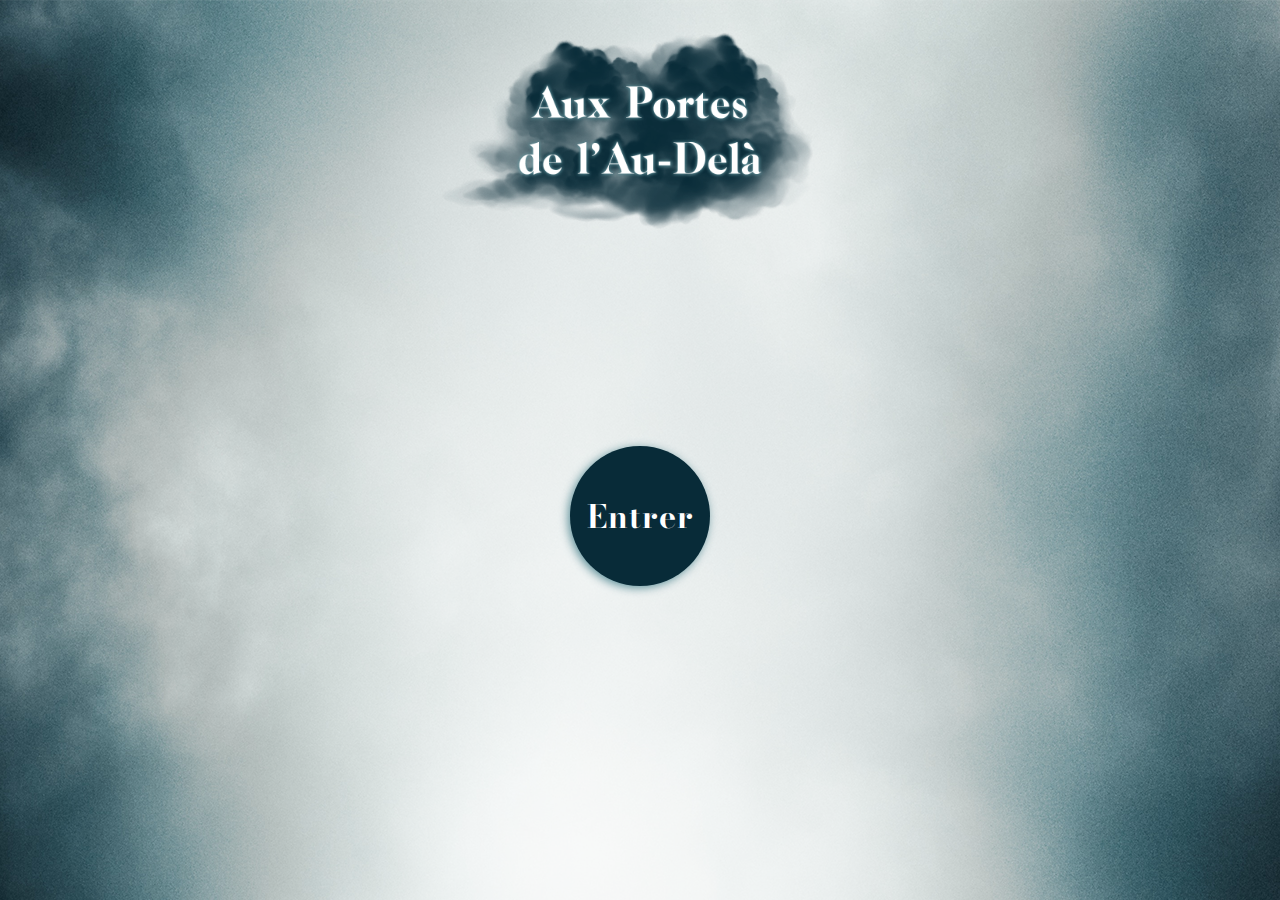
==== index.html @ 8c922d08 "Initial Commit" ====
<!DOCTYPE html>
<html lang="en">
<head>
    <meta charset="UTF-8">
    <meta content="Aux Portes de l'Au-Delà" name="description"/>
    <meta content="width=device_width, initial-scale=1.0" name="viewport"/>

    <!-- CSS -->
    <link href="assets/css/style.css" rel="stylesheet" type="text/css"/>
    <link href="assets/css/responsive.css" rel="stylesheet" type="text/css"/>

    <!-- TYPO -->
    <link rel="preconnect" href="https://fonts.googleapis.com">
    <link rel="preconnect" href="https://fonts.gstatic.com" crossorigin>
    <link href="https://fonts.googleapis.com/css2?family=Bodoni+Moda:ital,wght@0,400;0,500;0,600;0,700;0,800;0,900;1,400;1,500;1,600;1,700;1,800;1,900&display=swap" rel="stylesheet">

    <title>Aux Portes de l'Au-Delà</title>
</head>

<body>
<!--HEADER = Logo-->
<header>
    <a href="index.html"><img id="logo-block" alt="Logo" src="assets/img/Aux-Portes-De-l-Au-Dela_logo_block.png" title="Logo" ></a>
</header>

<main>
<!--Enter-->
    <section id="enterSection">
        <button type="button" id="enterBtn" onclick="loadIntroHTML()"><h1>Entrer</h1></button>
    </section>
</main>

<script src="assets/js/main.js"></script>
</body>
</html>
---- assets/css/style.css ----
/*
Title: Aux Portes de l'Au-Delà
Version: 1.0
Author: Marine-Lou
Design: Marine-Lou
Last Update: 28-11-2022

/ STRUCTURE /
body
    header
        img
    main
        section enter
        section intro
        section quizz
            article question
            article answers
            article score
            aside next
        section ending

[-> Sorted by Order

/ TYPE /
Bodoni+Moda:ital,wght@0,400;0,500;0,600;0,700;0,800;0,900;1,400;1,500;1,600;1,700;1,800;1,900

/ COLORS /
Black #000000 rgba(0, 0, 0, 1)
White #ffffff rgba(255, 255, 255, 1)
Light Blue #60929b rgba(96, 146, 155, 1)
Medium Blue #1e4c58 rgba(30, 76, 88, 0.6)
Dark Blue #082b38  rgba(8, 43, 56, 1)
Darkest Blue #041216 rgba(4, 18, 22, 1)
Dark red #a31c1c rgba(163, 28, 28, 1)

*/

/* GENERAL */
html {
    height: 100vh;
    margin: 0;
    padding: 0;
}
body {
    background-image: url("../img/Aux-Portes-De-l-Au-Dela_bg.png");
    background-repeat: no-repeat;
    background-position: top;
    background-size: countain;
    font-family: 'Bodoni Moda', serif;
    min-height: 100vh;
    margin: 0;
    padding: 0;
    color: #082b38;
}
.d-none {
    display: none!important;
}

/* TEXT STYLE */
h1 {
    text-align: center;
    font-size: 32px;
    font-weight: 700;
    letter-spacing: 1px;
}
h2 {
    text-align: center;
    font-size: 20px;
    font-weight: 700;
    margin-top: 10px;
    overflow-wrap: normal;
}
h3 {
    text-align: center;
    font-weight: 600;
    font-size: 16px;
    line-height: 20px;
    margin: 10px 0px 0px 0px;
    overflow-wrap: normal;
}
h4 {
    margin: 0px 0px 5px 0px;
}
p {
    margin: 0;
    font-size: 18px;
    line-height: 24px;
    font-weight: 600;
    font-style: italic;
    overflow-wrap: normal;
}
a {
    text-decoration: none;
    color: #082b38;
}
.redHell {
    color: #a31c1c;
}

/* ANIMATIONS */
@keyframes glowing {
    0% {
        background-color: #082b38;
        box-shadow: 0 0 3px #082b38;
    }
    50% {
        background-color: #60929b;
        box-shadow: 2 2 10px #60929b;
    }
    100% {
        background-color: #082b38;
        box-shadow: 0 0 3px #082b38;
    }
}
#enterBtn {
    animation: glowing 2600ms infinite;
}

/* HEADER logo */
header {
    display: flex;
    justify-content: center;
}
#logo-block {
    height: 200px;
    margin: 30px 0px 30px 0px;
}
.logoHeightReduced {
    height: 150px!important;
}

/* MAIN */
main {
    display: flex;
    flex-direction: column;
    justify-content: center;
    align-items: center;
}
section {
    display: flex;
    flex-direction: column;
    align-items: center;
    margin: 0px 7% 0px 7%;
    padding: 20px 20px 20px 20px;
    min-width: 390px;
    max-width: 600px;
}
article {
    display: flex;
    flex-direction: column;
    justify-content: center;
    align-items: center;
    width: 100%;
}
button {
    display: flex;
    flex-direction: column;
    justify-content: center;
    align-items: center;
    width: 80px;
    height: 80px;
    border-radius: 40px;
    font-family: 'Bodoni Moda', serif;
    background-color: rgba(8, 43, 56, 1);
    border: none;
    color: white!important;
    box-shadow: -2px 2px 10px #60929b;
}
button:hover {
    color: white!important;
    background-color: rgba(96, 146, 155, 1);
    box-shadow: -2px 2px 10px #fff;
    box-shadow: -2px 2px 10px #082b38;
}

/* SECTION enter */
#enterBtn {
    width: 140px;
    height: 140px;
    border-radius: 70px;
    margin-top: 160px;
}

/* SECTION intro */
#introSection h1 {
    margin: 0px 0px 20px 0px;
}
#introSection h2 {
    font-style: italic;
    margin: 20px 0px 20px 0px;
}
#introBtn {
    margin-top: 20px;
}
#introBtn img {
    width: 50px;
}

/* SECTION quizz */
#questionArticle h2 {
    border-radius: 30px;
    background-color: rgba(114,177,178, 0.3);
    padding: 10px 10px 10px 10px;
    margin-bottom: 0;
    width: 100%;
}
#questionArticle p {
    padding: 5px 0px 0px 15px;
    text-align: left;
}
.row {
    display: flex;
    flex-direction: row;
    justify-content: center;
    min-height: 140px;
    max-height: 180px;
}
.answerDiv {
    display: flex;
    flex-direction: column;
    align-items: center;
    width: 300px;
    padding: 20px 10px 10px 10px;
}
.answerBtn{
    width: 60px;
    height: 60px;
    border-radius: 30px;
    margin: 0;
}
.answerBtn img {
    width: 20px;
}
#scoreArticle {
    border-radius: 30px;
    background-color: rgba(114,177,178, 0.3);
    margin-top: 20px;
    margin-bottom: 20px;
    padding: 20px 10px 20px 10px;
}
.scoreDiv {
    display: flex;
    justify-content: center;
    align-items: center;
    width: 50px;
    height: 50px;
    border-radius: 25px;
    background-color: #082b38;
    color: white;
    margin: 10px 0px 10px 0px;
}
.scoreDiv h3{
    margin: 0;
}
#scoreArticle p{
    text-align: center;
}

/* NEXT - END BTN */
.nextEndArticles {
    margin-bottom: 20px;
}
.nextEndArticles img {
    width: 30px;
    margin: 0;
}

/*SECTION ending*/
#endingImg {
    width: 600px;
}
#endingArticle h2 {
    margin-bottom: 0px;
}
#endingArticle p {
    text-align: center;
    font-size: 18px;
    line-height: 22px;
    margin: 30px 0px 30px 0px;
}
#replayArticle {
    border-radius: 30px;
    background-color: rgba(114,177,178, 0.3);
    padding: 20px 10px 20px 10px;
    margin-top: 50px;
}
#replayArticle h3{
    margin: 0;
}
#replayArticle button {
    margin-top: 20px;
}
#nextBtn img {
    width: 30px;
    margin: 0;
}
---- assets/css/responsive.css ----
@media screen and (max-width: 768px) {
    .answerDiv {
        width: 195px;
    }
    #endingImg {
        width: 390px;
    }
}
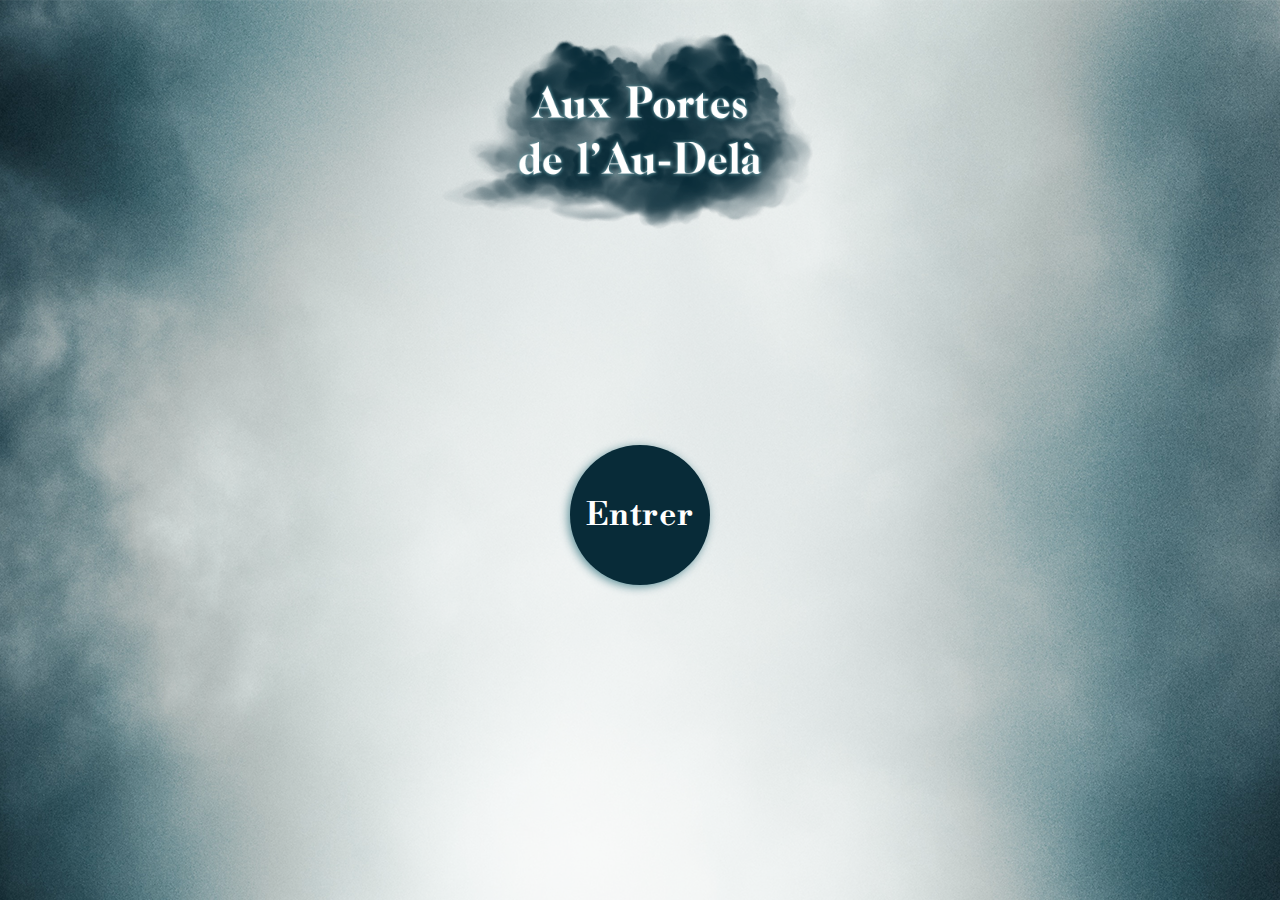
==== commit f810060c: "Correctives" ====
--- a/index.html
+++ b/index.html
@@ -4,16 +4,13 @@
     <meta charset="UTF-8">
     <meta content="Aux Portes de l'Au-Delà" name="description"/>
     <meta content="width=device_width, initial-scale=1.0" name="viewport"/>
-
     <!-- CSS -->
     <link href="assets/css/style.css" rel="stylesheet" type="text/css"/>
     <link href="assets/css/responsive.css" rel="stylesheet" type="text/css"/>
-
     <!-- TYPO -->
     <link rel="preconnect" href="https://fonts.googleapis.com">
     <link rel="preconnect" href="https://fonts.gstatic.com" crossorigin>
-    <link href="https://fonts.googleapis.com/css2?family=Bodoni+Moda:ital,wght@0,400;0,500;0,600;0,700;0,800;0,900;1,400;1,500;1,600;1,700;1,800;1,900&display=swap" rel="stylesheet">
-
+    <link href="https://fonts.googleapis.com/css2?family=Libre+Bodoni:ital,wght@0,400;0,500;0,600;0,700;1,400;1,500;1,600;1,700&family=Montserrat:ital@0;1&display=swap" rel="stylesheet">
     <title>Aux Portes de l'Au-Delà</title>
 </head>
 
--- a/assets/css/style.css
+++ b/assets/css/style.css
@@ -22,7 +22,8 @@
 [-> Sorted by Order
 
 / TYPE /
-Bodoni+Moda:ital,wght@0,400;0,500;0,600;0,700;0,800;0,900;1,400;1,500;1,600;1,700;1,800;1,900
+Libre+Bodoni:ital,wght@0,400;0,500;0,600;0,700;1,400;1,500;1,600;1,700
+Montserrat:ital
 
 / COLORS /
 Black #000000 rgba(0, 0, 0, 1)
@@ -41,17 +42,19 @@
     margin: 0;
     padding: 0;
 }
+
 body {
     background-image: url("../img/Aux-Portes-De-l-Au-Dela_bg.png");
     background-repeat: no-repeat;
     background-position: top;
-    background-size: countain;
-    font-family: 'Bodoni Moda', serif;
+    background-size: auto;
+    font-family: 'Libre Bodoni', serif;
     min-height: 100vh;
     margin: 0;
     padding: 0;
     color: #082b38;
 }
+
 .d-none {
     display: none!important;
 }
@@ -63,6 +66,7 @@
     font-weight: 700;
     letter-spacing: 1px;
 }
+
 h2 {
     text-align: center;
     font-size: 20px;
@@ -70,29 +74,35 @@
     margin-top: 10px;
     overflow-wrap: normal;
 }
+
 h3 {
-    text-align: center;
-    font-weight: 600;
+    font-family: 'Montserrat', sans-serif;
+    text-align: center;
     font-size: 16px;
     line-height: 20px;
-    margin: 10px 0px 0px 0px;
+    margin: 10px 0 0 0;
     overflow-wrap: normal;
 }
+
 h4 {
-    margin: 0px 0px 5px 0px;
-}
+    margin: 0 0 5px 0;
+}
+
 p {
+    font-family: 'Montserrat', sans-serif;
     margin: 0;
     font-size: 18px;
     line-height: 24px;
-    font-weight: 600;
+    font-weight: 400;
     font-style: italic;
     overflow-wrap: normal;
 }
+
 a {
     text-decoration: none;
     color: #082b38;
 }
+
 .redHell {
     color: #a31c1c;
 }
@@ -105,26 +115,29 @@
     }
     50% {
         background-color: #60929b;
-        box-shadow: 2 2 10px #60929b;
+        box-shadow: 2px 2px 10px #60929b;
     }
     100% {
         background-color: #082b38;
         box-shadow: 0 0 3px #082b38;
     }
 }
+
 #enterBtn {
     animation: glowing 2600ms infinite;
 }
 
-/* HEADER logo */
+/* HEADER */
 header {
     display: flex;
     justify-content: center;
 }
+
 #logo-block {
     height: 200px;
-    margin: 30px 0px 30px 0px;
-}
+    margin: 30px 0 30px 0;
+}
+
 .logoHeightReduced {
     height: 150px!important;
 }
@@ -140,11 +153,13 @@
     display: flex;
     flex-direction: column;
     align-items: center;
-    margin: 0px 7% 0px 7%;
+    margin: 0 7% 0 7%;
     padding: 20px 20px 20px 20px;
     min-width: 390px;
     max-width: 600px;
 }
+
+
 article {
     display: flex;
     flex-direction: column;
@@ -152,6 +167,7 @@
     align-items: center;
     width: 100%;
 }
+
 button {
     display: flex;
     flex-direction: column;
@@ -160,17 +176,19 @@
     width: 80px;
     height: 80px;
     border-radius: 40px;
-    font-family: 'Bodoni Moda', serif;
+    font-family: 'Libre Bodoni', serif;
     background-color: rgba(8, 43, 56, 1);
     border: none;
     color: white!important;
     box-shadow: -2px 2px 10px #60929b;
 }
+
 button:hover {
     color: white!important;
     background-color: rgba(96, 146, 155, 1);
     box-shadow: -2px 2px 10px #fff;
     box-shadow: -2px 2px 10px #082b38;
+    cursor: pointer;
 }
 
 /* SECTION enter */
@@ -183,20 +201,38 @@
 
 /* SECTION intro */
 #introSection h1 {
-    margin: 0px 0px 20px 0px;
-}
+    margin: 0 0 20px 0;
+}
+
 #introSection h2 {
     font-style: italic;
-    margin: 20px 0px 20px 0px;
-}
+    font-size: 24px;
+    margin: 20px 0 20px 0;
+}
+
+#introSection p {
+    font-family: 'Montserrat', sans-serif;
+    text-align: justify;
+    font-weight: 400;
+    font-style: italic;
+    line-height: 28px;
+    text-indent: 50px;
+    margin-bottom: 10px;
+}
+
 #introBtn {
     margin-top: 20px;
 }
+
 #introBtn img {
     width: 50px;
 }
 
 /* SECTION quizz */
+#questionArticle {
+    margin-bottom: 20px;
+}
+
 #questionArticle h2 {
     border-radius: 30px;
     background-color: rgba(114,177,178, 0.3);
@@ -204,10 +240,12 @@
     margin-bottom: 0;
     width: 100%;
 }
+
 #questionArticle p {
-    padding: 5px 0px 0px 15px;
+    padding: 5px 0 0 15px;
     text-align: left;
 }
+
 .row {
     display: flex;
     flex-direction: row;
@@ -215,6 +253,7 @@
     min-height: 140px;
     max-height: 180px;
 }
+
 .answerDiv {
     display: flex;
     flex-direction: column;
@@ -222,15 +261,18 @@
     width: 300px;
     padding: 20px 10px 10px 10px;
 }
+
 .answerBtn{
     width: 60px;
     height: 60px;
     border-radius: 30px;
     margin: 0;
 }
+
 .answerBtn img {
     width: 20px;
 }
+
 #scoreArticle {
     border-radius: 30px;
     background-color: rgba(114,177,178, 0.3);
@@ -238,6 +280,12 @@
     margin-bottom: 20px;
     padding: 20px 10px 20px 10px;
 }
+
+#scoreArticle p {
+    font-size: 16px;
+    text-align: center;
+}
+
 .scoreDiv {
     display: flex;
     justify-content: center;
@@ -247,19 +295,23 @@
     border-radius: 25px;
     background-color: #082b38;
     color: white;
-    margin: 10px 0px 10px 0px;
-}
+    margin: 10px 0 10px 0;
+}
+
 .scoreDiv h3{
-    margin: 0;
-}
-#scoreArticle p{
-    text-align: center;
+    font-family: 'Libre Bodoni', serif;
+    margin: 0;
+}
+
+.scoreDiv p{
+    font-size: 14px;
 }
 
 /* NEXT - END BTN */
 .nextEndArticles {
     margin-bottom: 20px;
 }
+
 .nextEndArticles img {
     width: 30px;
     margin: 0;
@@ -269,27 +321,34 @@
 #endingImg {
     width: 600px;
 }
+
 #endingArticle h2 {
-    margin-bottom: 0px;
-}
+    margin-bottom: 0;
+}
+
 #endingArticle p {
     text-align: center;
     font-size: 18px;
     line-height: 22px;
-    margin: 30px 0px 30px 0px;
-}
+    margin: 30px 0 30px 0;
+}
+
 #replayArticle {
     border-radius: 30px;
     background-color: rgba(114,177,178, 0.3);
     padding: 20px 10px 20px 10px;
     margin-top: 50px;
 }
+
 #replayArticle h3{
     margin: 0;
-}
+    font-size: 14px;
+}
+
 #replayArticle button {
     margin-top: 20px;
 }
+
 #nextBtn img {
     width: 30px;
     margin: 0;
